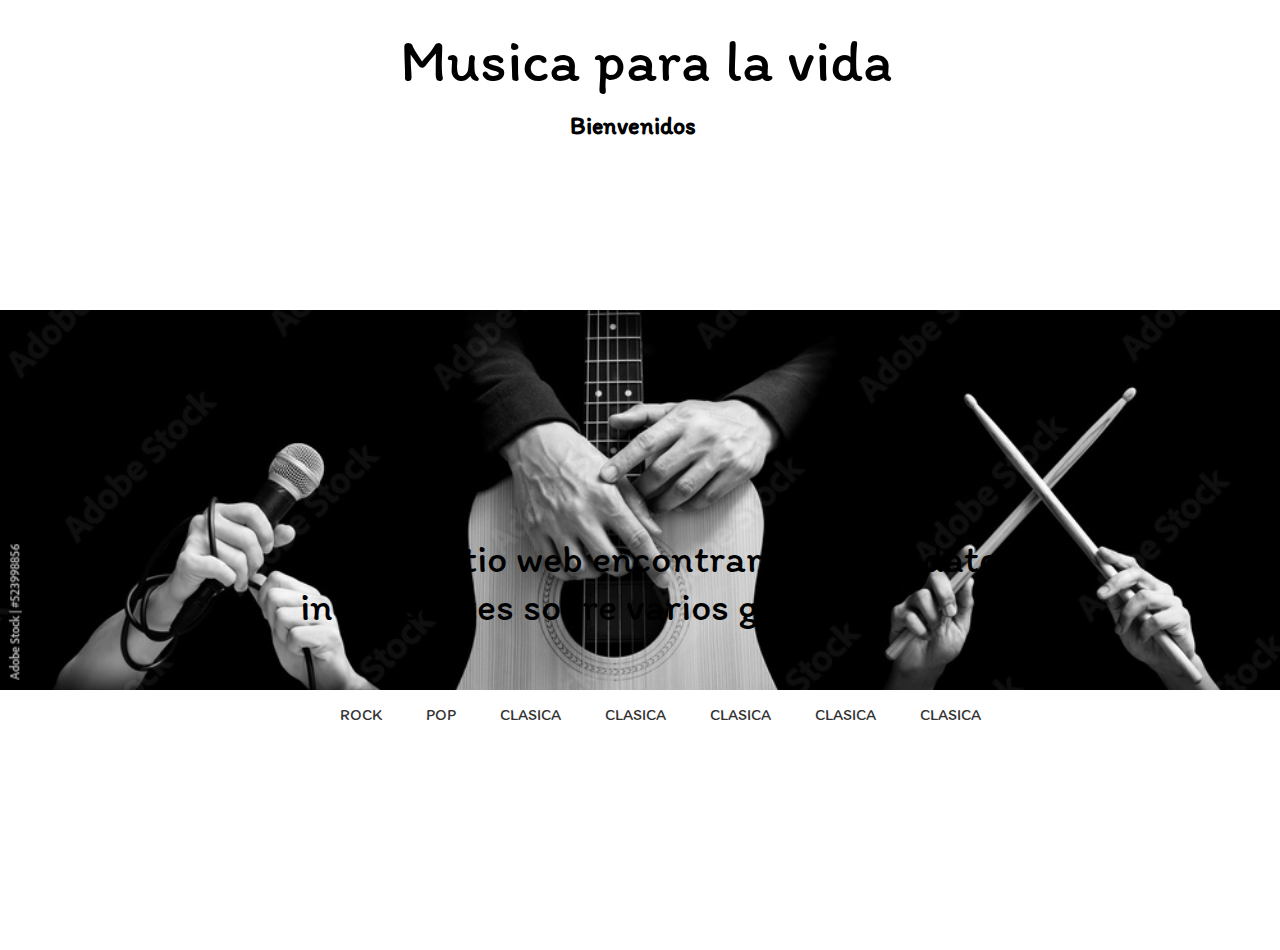
==== src/main/resources/static/index.html @ 1378cb4a "tarea" ====
<!DOCTYPE html>
<!--
Click nbfs://nbhost/SystemFileSystem/Templates/Licenses/license-default.txt to change this license
Click nbfs://nbhost/SystemFileSystem/Templates/Other/html.html to edit this template
-->
<html>
    <head>
            <title>Music For Life</title>
        <link rel="stylesheet" href="css/index.css"/><!-- crea la conexicon con css y la hoja de estilo -->
    </head>
    <!-- comment -->
    <body>
        
        <div class = 'titulo'>
            <h1>Musica para la vida</h1>
            <h2>Bienvenidos</h2>
        </div>
        <img class="fondo" src="images/ban.jpg" alt="mi banner"/>
        <div class = 'desc'>
            <p>En este sitio web encontraras varios datos<br> interesantes sobre varios generos.</p>
        </div>
                <nav ><!-- navigation va a contener vinculos de navegacion -->
                    <ul>
                        <li><a href="index.html">ROCK</a></li>
                        <li><a href="">POP</a></li>
                        <li><a href="">CLASICA</a></li>
                        <li><a href="">CLASICA</a></li>
                        <li><a href="">CLASICA</a></li>
                        <li><a href="">CLASICA</a></li>
                        <li><a href="">CLASICA</a></li>
                    </ul>
                </nav>
                
    </body>
</html>
---- src/main/resources/static/css/index.css ----
/*
Click nbfs://nbhost/SystemFileSystem/Templates/Licenses/license-default.txt to change this license
Click nbfs://nbhost/SystemFileSystem/Templates/Other/CascadeStyleSheet.css to edit this template
*/
/* 
    Created on : 25 ene. 2023, 19:01:41
    Author     : Josuex
*/
@import url('https://fonts.googleapis.com/css2?family=Itim&display=swap');
/*box-sizing:contex box(viene por defecto) y borde-box*/
*{
    margin: 0;
    padding: 0;
    font-family: 'Itim', cursive;
    box-sizing: border-box;
    
}

.titulo h1{
    position: relative;
    font-size: 60px;
    font-weight: 100;
    margin-top: 24px;
    margin-bottom: 15px;
    left: 400px;
    color: black;
}

.titulo h2{
    position: relative;
    left: 570px;
    color: black;
}

.fondo{
   width: 100%;/*se se quiere usar flex se debe usar porcentajes*/
    height: 100%;
    position: absolute;
    bottom: -50px;
    flex: 1; 
    
    object-fit: contain;
}
.desc p{
    
    position: relative;
    font-size: 40px;
    font-weight: 100;
    margin-top: 24px;
    margin-bottom: 15px;
    left: 300px;
    color: black;
    bottom: -370px;
}
.desc h3{
    
    position: relative;
    bottom: -330px;
    margin-top: 24px;
    margin-bottom: 15px;
    left: 400px;
    color: black;
    
}
.cat {
 height:300px;
 width: 300px;
}

nav{
    position: relative;
    flex: 1;/*es para que la pagina sea responsive para que el elemento se haga pequeño o grande dependiendo de la ventana*/
    padding-left: 60px;
    bottom: -430px;
    left: 260px;
}

nav ul li{          /*reglas para que se cumpla debe estar contenido un li en el ul en el nav*/
        display: inline-block;
        list-style: none;
        margin: 0px 20px;
        
}

nav ul li a{          /*reglas para que se cumpla debe estar contenido un li en el ul en el nav*/
        text-decoration: none;
        color: #333;
        
}

a{
    display: block;
}
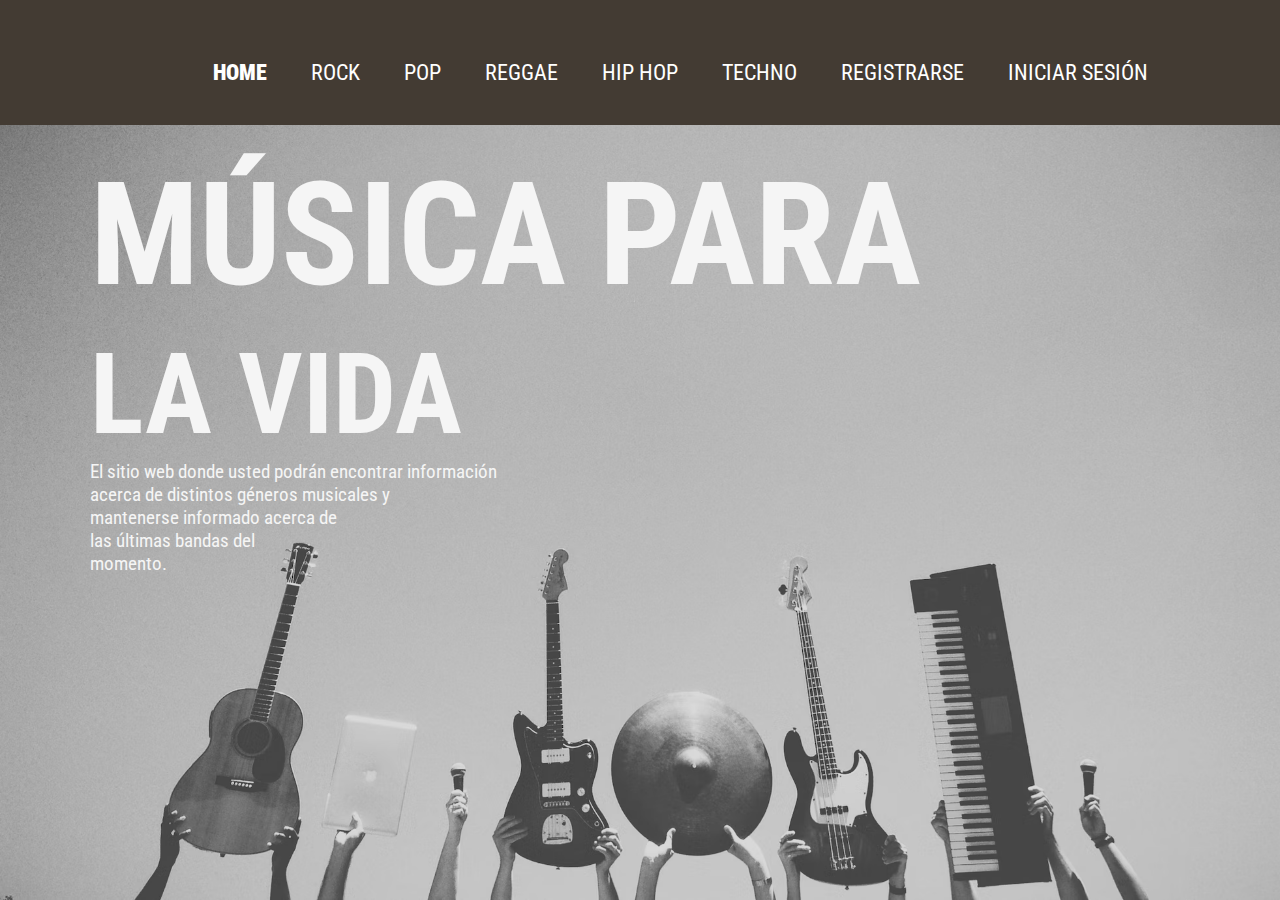
==== commit 6eefe4ec: "pagina rock,reggae,pop y homeedit en index 2" ====
--- a/src/main/resources/static/index.html
+++ b/src/main/resources/static/index.html
@@ -1,35 +1,41 @@
 <!DOCTYPE html>
-<!--
-Click nbfs://nbhost/SystemFileSystem/Templates/Licenses/license-default.txt to change this license
-Click nbfs://nbhost/SystemFileSystem/Templates/Other/html.html to edit this template
--->
+
 <html>
     <head>
-            <title>Music For Life</title>
-        <link rel="stylesheet" href="css/index.css"/><!-- crea la conexicon con css y la hoja de estilo -->
+        <title>MÚSICA PARA LA VIDA</title>
+        <meta http-equiv="content-type" content="text/html;charset=utf-8" />
+        <link rel="stylesheet" href="css/index.css"/>
     </head>
-    <!-- comment -->
+
     <body>
-        
-        <div class = 'titulo'>
-            <h1>Musica para la vida</h1>
-            <h2>Bienvenidos</h2>
+
+        <nav >
+            <ul>
+                <li class="currentPage"><a href="index.html">HOME</a></li>
+                <li><a href="rock.html">ROCK</a></li>    
+                <li><a href="pop.html">POP</a></li>
+                <li><a href="reggae.html">REGGAE</a></li>
+                <li><a href="hiphop.html">HIP HOP</a></li>
+                <li><a href="techno.html">TECHNO</a></li>
+                <li><a href="registro.html">REGISTRARSE</a></li>
+                <li><a href="login.html">INICIAR SESIÓN</a></li>
+            </ul>
+        </nav>
+        <div class = "content">
+            <!-- <img src="images/background.png" alt="Fondo de la página"/> -->
+            <div>
+                <h1> MÚSICA PARA </h1>
+                <h2>LA VIDA</h2></div> 
+            <p>El sitio web donde usted podrán encontrar información<br>
+                acerca de distintos géneros musicales y <br>
+                mantenerse informado acerca de <br> 
+                las últimas bandas del <br>
+                momento.</p>
+            <div>         
+
+            </div>
         </div>
-        <img class="fondo" src="images/ban.jpg" alt="mi banner"/>
-        <div class = 'desc'>
-            <p>En este sitio web encontraras varios datos<br> interesantes sobre varios generos.</p>
-        </div>
-                <nav ><!-- navigation va a contener vinculos de navegacion -->
-                    <ul>
-                        <li><a href="index.html">ROCK</a></li>
-                        <li><a href="">POP</a></li>
-                        <li><a href="">CLASICA</a></li>
-                        <li><a href="">CLASICA</a></li>
-                        <li><a href="">CLASICA</a></li>
-                        <li><a href="">CLASICA</a></li>
-                        <li><a href="">CLASICA</a></li>
-                    </ul>
-                </nav>
-                
+
     </body>
+
 </html>
--- a/src/main/resources/static/css/index.css
+++ b/src/main/resources/static/css/index.css
@@ -1,93 +1,81 @@
-/*
-Click nbfs://nbhost/SystemFileSystem/Templates/Licenses/license-default.txt to change this license
-Click nbfs://nbhost/SystemFileSystem/Templates/Other/CascadeStyleSheet.css to edit this template
-*/
-/* 
-    Created on : 25 ene. 2023, 19:01:41
-    Author     : Josuex
-*/
-@import url('https://fonts.googleapis.com/css2?family=Itim&display=swap');
-/*box-sizing:contex box(viene por defecto) y borde-box*/
+
+
+@import url('https://fonts.googleapis.com/css2?family=Roboto+Condensed:wght@300&display=swap');
+
 *{
+    /*Selector universal: todas las propiedades se aplicarán a las demás etiquetas*/
     margin: 0;
     padding: 0;
-    font-family: 'Itim', cursive;
-    box-sizing: border-box;
+    font-family: 'Roboto Condensed', sans-serif;
+
+}
+
+body
+{
+    width: 100%;
+    height: 100%;
+    margin: 0px;
+    padding: 0px;
+    overflow-x: hidden;
     
 }
 
-.titulo h1{
-    position: relative;
-    font-size: 60px;
-    font-weight: 100;
-    margin-top: 24px;
-    margin-bottom: 15px;
-    left: 400px;
-    color: black;
+nav{
+    position: fixed; /* Set the navbar to fixed position */
+    top: 0; /* Position the navbar at the top of the page */
+    height:5vh;
+    width: 100%;
+    text-align: center;
+    padding: 40px;
+    background-color: #433B33
+        ;
 }
 
-.titulo h2{
-    position: relative;
-    left: 570px;
-    color: black;
+nav ul li {
+    display: inline-block;
+    list-style: none;
+    font-size: large;
+    margin: 20px;
+    font-weight: 400;
 }
 
-.fondo{
-   width: 100%;/*se se quiere usar flex se debe usar porcentajes*/
-    height: 100%;
-    position: absolute;
-    bottom: -50px;
-    flex: 1; 
-    
-    object-fit: contain;
-}
-.desc p{
-    
-    position: relative;
-    font-size: 40px;
-    font-weight: 100;
-    margin-top: 24px;
-    margin-bottom: 15px;
-    left: 300px;
-    color: black;
-    bottom: -370px;
-}
-.desc h3{
-    
-    position: relative;
-    bottom: -330px;
-    margin-top: 24px;
-    margin-bottom: 15px;
-    left: 400px;
-    color: black;
-    
-}
-.cat {
- height:300px;
- width: 300px;
+nav ul li a{ /*Le da el estilo al list item dentro del unordered list dentro del nav*/
+    text-decoration: none;
+    color: white;
+    font-size: larger;
 }
 
-nav{
-    position: relative;
-    flex: 1;/*es para que la pagina sea responsive para que el elemento se haga pequeño o grande dependiendo de la ventana*/
-    padding-left: 60px;
-    bottom: -430px;
-    left: 260px;
+.content{
+    background-image: url(../images/background.png);
+    background-size: cover;
+    background-repeat: no-repeat;
+    background-attachment: fixed;
+    width: 100%;
+    height: 100vh;
+    /*background-color: #433B33;*/
 }
 
-nav ul li{          /*reglas para que se cumpla debe estar contenido un li en el ul en el nav*/
-        display: inline-block;
-        list-style: none;
-        margin: 0px 20px;
-        
+.content h1{
+    padding-top: 150px;
+    padding-left: 90px;
+    font-size: 900%;
+    font-weight: bolder;
+    color: whitesmoke;
 }
 
-nav ul li a{          /*reglas para que se cumpla debe estar contenido un li en el ul en el nav*/
-        text-decoration: none;
-        color: #333;
-        
+.content h2{
+    font-size: 700%;
+    padding-top: 10px;
+    padding-left: 90px;
+    color: whitesmoke;
 }
 
-a{
-    display: block;
-}+.content p{
+    color: whitesmoke;
+    padding-left: 90px;
+    font-size: larger;
+}
+
+.currentPage{
+    font-weight: 900;
+}
